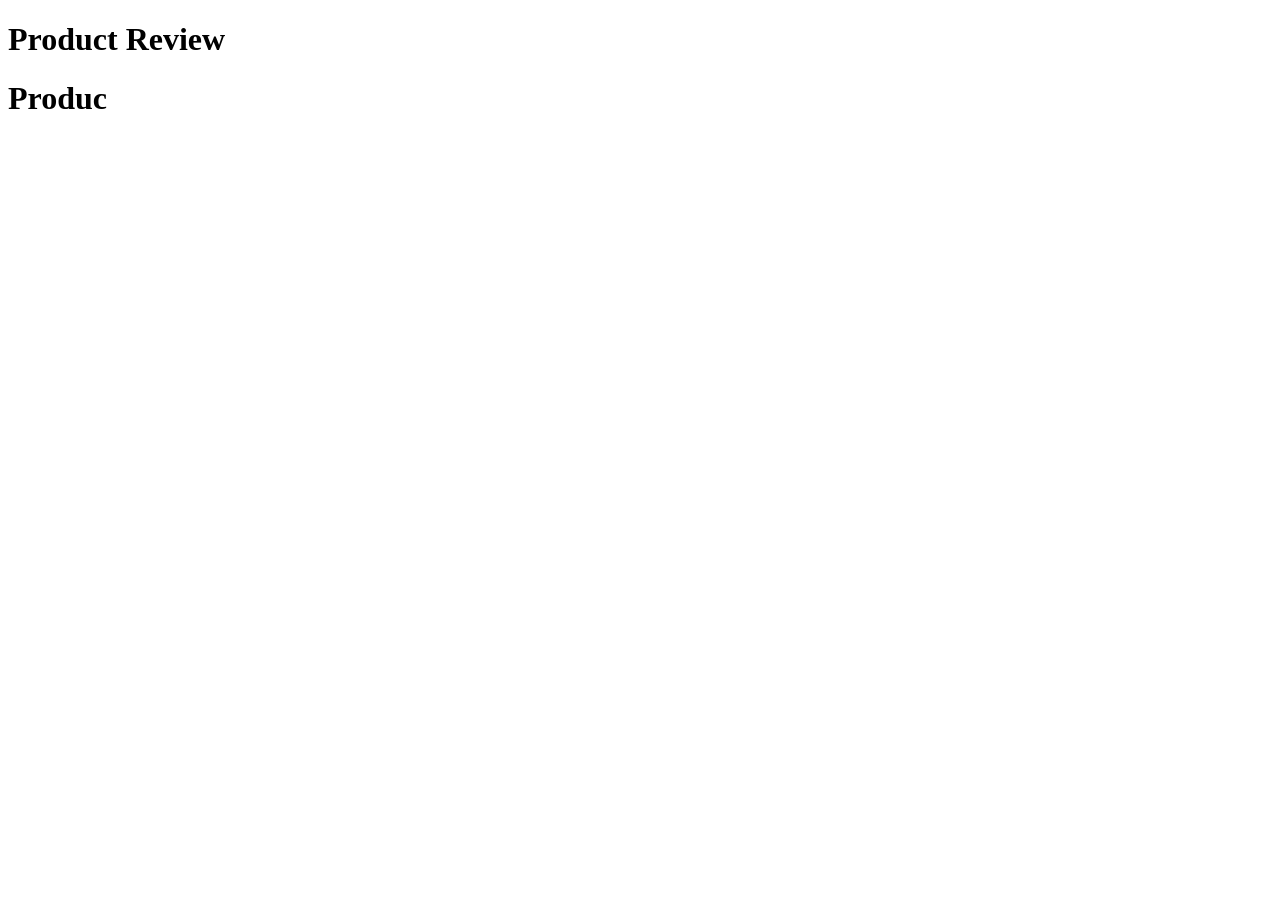
==== form.html @ b39e0c9f "siteplan project + form acitivity" ====
<!DOCTYPE html>
<html lang="en">
<head>
    <meta charset="UTF-8">
    <meta name="viewport" content="width=device-width, initial-scale=1.0">
    <title>Document</title>
    <meta name="author" content="Melissa A. Vieira">
    <meta name="description" content="sim">
    <link rel="stylesheet" href="styles/form.css">
    <script src="scripts/form.js" defer></script>
</head>
<body>
    <header>
        <h1>Product Review</h1>
    </header>
    <main>
        <h1>Produc</h1>
    </main>
    
</body>
</html>
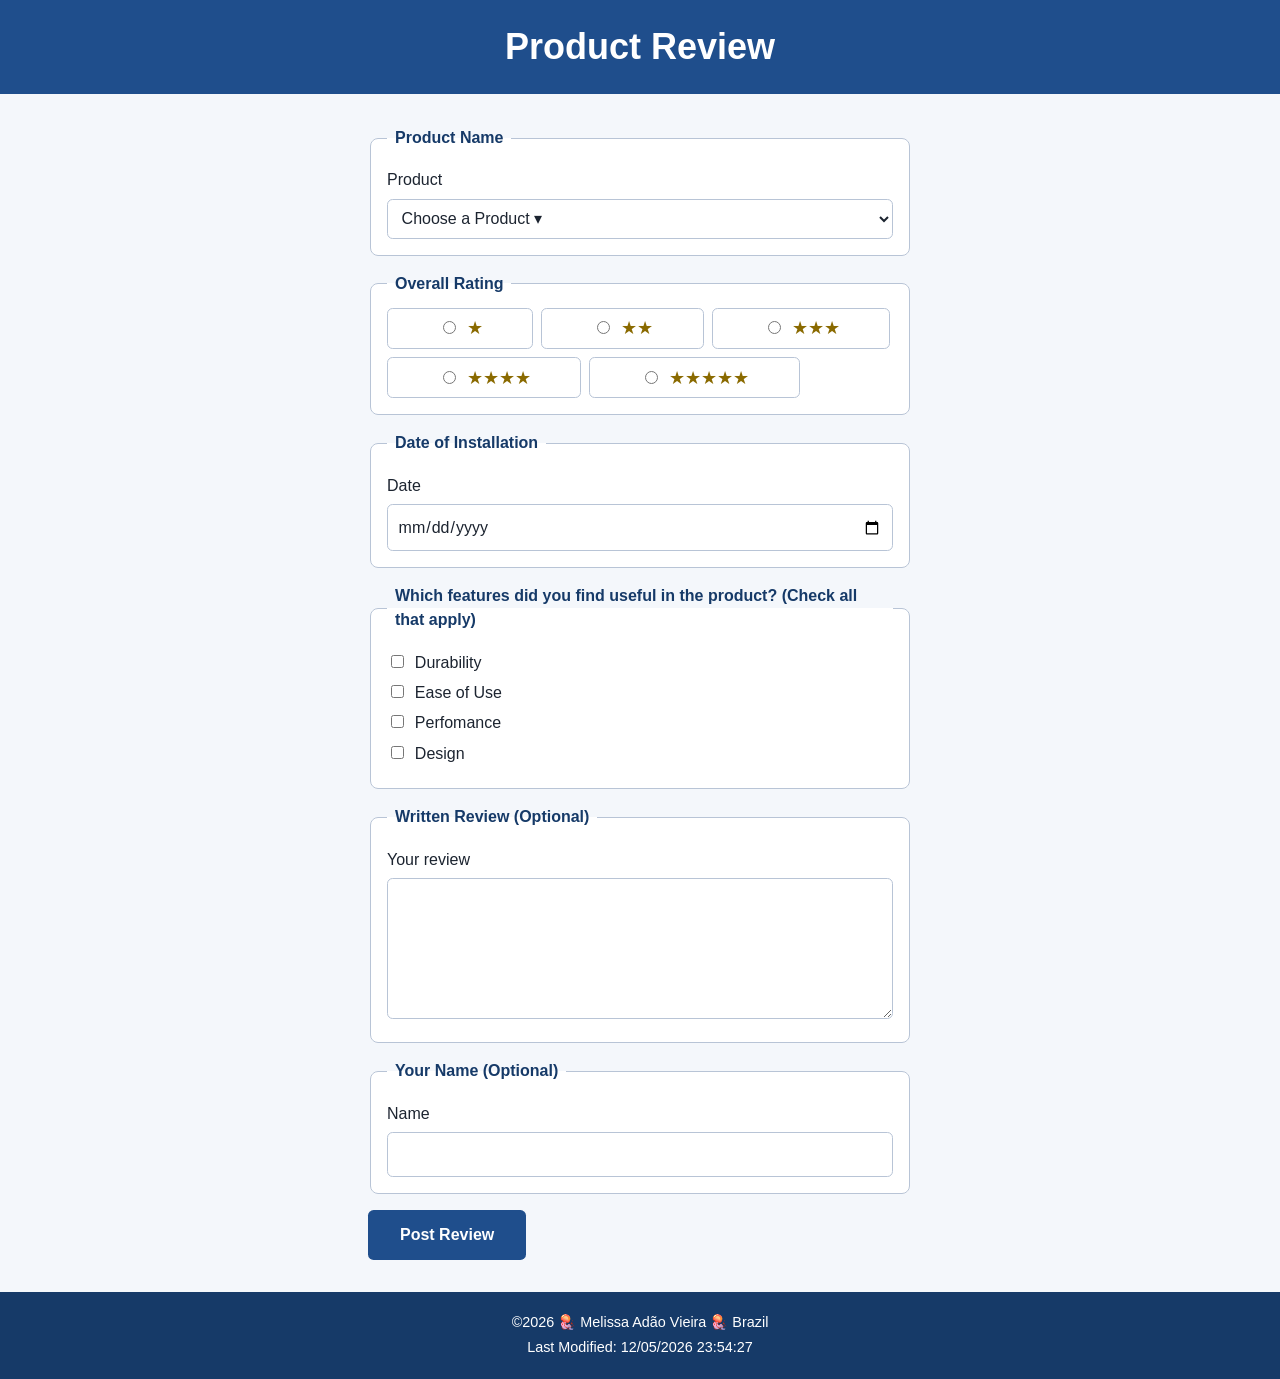
==== commit d441f402: "form and review activity" ====
--- a/form.html
+++ b/form.html
@@ -3,9 +3,9 @@
 <head>
     <meta charset="UTF-8">
     <meta name="viewport" content="width=device-width, initial-scale=1.0">
-    <title>Document</title>
+    <title>Product Review</title>
     <meta name="author" content="Melissa A. Vieira">
-    <meta name="description" content="sim">
+    <meta name="description" content="Share your experience with our products. Rate an item, choose the features you liked and leave a review in this quick and easy form.">
     <link rel="stylesheet" href="styles/form.css">
     <script src="scripts/form.js" defer></script>
 </head>
@@ -14,8 +14,52 @@
         <h1>Product Review</h1>
     </header>
     <main>
-        <h1>Produc</h1>
+        <form method="get" action="review.html" class="pr1">
+        <fieldset>
+            <legend>Product Name</legend>
+            <label for="product">Product</label>
+                <select id="product" name="product" required>
+                    <option value="" disabled selected>Choose a Product &#9662;</option>
+                </select>
+        </fieldset>
+        <fieldset>
+            <legend>Overall Rating</legend>
+            <div class="rating">
+                <label for="rating1"><input type="radio" id="rating1" name="rating" value="1" required> ★ <span class="sr-only"> 1 Star </span></label>
+                <label for="rating2"><input type="radio" id="rating2" name="rating" value="2" required> ★★ <span class="sr-only"> 2 Star </span></label>
+                <label for="rating3"><input type="radio" id="rating3" name="rating" value="3" required> ★★★ <span class="sr-only"> 3 Star </span></label>
+                <label for="rating4"><input type="radio" id="rating4" name="rating" value="4" required> ★★★★ <span class="sr-only"> 4 Star </span></label>
+                <label for="rating5"><input type="radio" id="rating5" name="rating" value="5" required> ★★★★★ <span class="sr-only"> 5 Star </span></label>
+            </div>
+        </fieldset>
+        <fieldset>
+            <legend>Date of Installation</legend>
+            <label for="installdate">Date</label>
+            <input type="date" id="installdate" name="installdate" required>
+        </fieldset>
+        <fieldset>
+            <legend>Which features did you find useful in the product? (Check all that apply)</legend>
+            <label for="durability"><input type="checkbox" id="durability" name="features" value="durability"> Durability</label>
+            <label for="ease"><input type="checkbox" id="ease" name="features" value="ease-of-use"> Ease of Use</label>
+            <label for="performance"><input type="checkbox" id="performance" name="features" value="performance"> Perfomance</label>
+            <label for="design"><input type="checkbox" id="design" name="features" value="design"> Design</label>
+        </fieldset>
+        <fieldset>
+            <legend>Written Review (Optional)</legend>
+            <label for="rewview">Your review</label>
+            <textarea id="review" name="review" rows="5"></textarea>
+        </fieldset>
+        <fieldset>
+            <legend>Your Name (Optional)</legend>
+            <label for="fullname">Name </label>
+            <input type="text" name="fullname" autocomplete="name">
+        </fieldset>
+            <input type="submit" value="Post Review">
+        </form>
     </main>
-    
+    <footer>
+        <p>&copy;2026 🪼 Melissa Adão Vieira 🪼 Brazil</p>
+        <p>Last Modified: <span id="lastModified"></span></p>
+    </footer>
 </body>
 </html>
--- a/styles/form.css
+++ b/styles/form.css
@@ -0,0 +1,184 @@
+:root {
+  --bg: #f4f7fb;
+  --card: #ffffff;
+  --primary: #1f4e8c;
+  --primary-dark: #163a68;
+  --accent: #b8a057;
+  --text: #1c2430;
+  --border: #b8c4d6;
+}
+
+* {
+  box-sizing: border-box;
+}
+
+body {
+  margin: 0;
+  font-family: "Segoe UI", Roboto, Arial, sans-serif;
+  font-size: 1rem;
+  line-height: 1.5;
+  color: var(--text);
+  background-color: var(--bg);
+}
+
+header {
+  background-color: var(--primary);
+  color: #ffffff;
+  text-align: center;
+  padding: 1.25rem 1rem;
+}
+
+h1 {
+  margin: 0;
+  font-size: 1.75rem;
+}
+
+main {
+  max-width: 36rem;
+  margin: 1.5rem auto;
+  padding: 0 1rem;
+}
+
+form {
+  display: flex;
+  flex-direction: column;
+  gap: 1rem;
+}
+
+fieldset {
+  background-color: var(--card);
+  border: 1px solid var(--border);
+  border-radius: 0.5rem;
+  padding: 0.75rem 1rem 1rem;
+}
+
+legend {
+  font-weight: 600;
+  color: var(--primary-dark);
+  padding: 0 0.5rem;
+}
+
+label {
+  display: block;
+  margin: 0.4rem 0;
+  cursor: pointer;
+}
+
+select,
+input[type="date"],
+input[type="text"],
+textarea {
+  width: 100%;
+  padding: 0.6rem;
+  font: inherit;
+  color: var(--text);
+  background-color: #ffffff;
+  border: 1px solid var(--border);
+  border-radius: 0.35rem;
+}
+
+textarea {
+  resize: vertical;
+}
+
+input[type="radio"],
+input[type="checkbox"] {
+  accent-color: var(--primary);
+  margin-right: 0.4rem;
+}
+
+
+.rating {
+  display: flex;
+  flex-wrap: wrap;
+  gap: 0.5rem;
+}
+
+.rating label {
+  margin: 0;
+  padding: 0.4rem 3.1rem;
+  border: 1px solid var(--border);
+  border-radius: 0.35rem;
+  color: #8a6a00;
+  font-size: 1.1rem;
+}
+
+.rating label:has(input:checked) {
+  background-color: var(--accent);
+  border-color: #8a6a00;
+  color: #000000;
+}
+
+select:focus-visible,
+input:focus-visible,
+textarea:focus-visible {
+  outline: 3px solid var(--accent);
+  outline-offset: 2px;
+}
+
+input[type="submit"] {
+  padding: 0.8rem 1rem;
+  font: inherit;
+  font-weight: 600;
+  color: #ffffff;
+  background-color: var(--primary);
+  border: none;
+  border-radius: 0.35rem;
+  cursor: pointer;
+}
+
+input[type="submit"]:hover {
+  background-color: var(--primary-dark);
+}
+
+.sr-only {
+  position: absolute;
+  width: 1px;
+  height: 1px;
+  margin: -1px;
+  padding: 0;
+  overflow: hidden;
+  clip: rect(0, 0, 0, 0);
+  white-space: nowrap;
+  border: 0;
+}
+
+.confirmation {
+  text-align: center;
+  background-color: var(--card);
+  border: 1px solid var(--border);
+  border-radius: 0.5rem;
+  padding: 1.5rem 1rem;
+}
+
+.confirmation a {
+  color: var(--primary);
+}
+
+footer {
+  text-align: center;
+  background-color: var(--primary-dark);
+  color: #ffffff;
+  padding: 1rem;
+  margin-top: 2rem;
+  font-size: 0.9rem;
+}
+
+footer p {
+  margin: 0.25rem 0;
+}
+
+@media (min-width: 40rem) {
+  h1 {
+    font-size: 2.25rem;
+  }
+
+  main {
+    margin: 2rem auto;
+  }
+
+  input[type="submit"] {
+    align-self: flex-start;
+    padding: 0.8rem 2rem;
+  }
+}
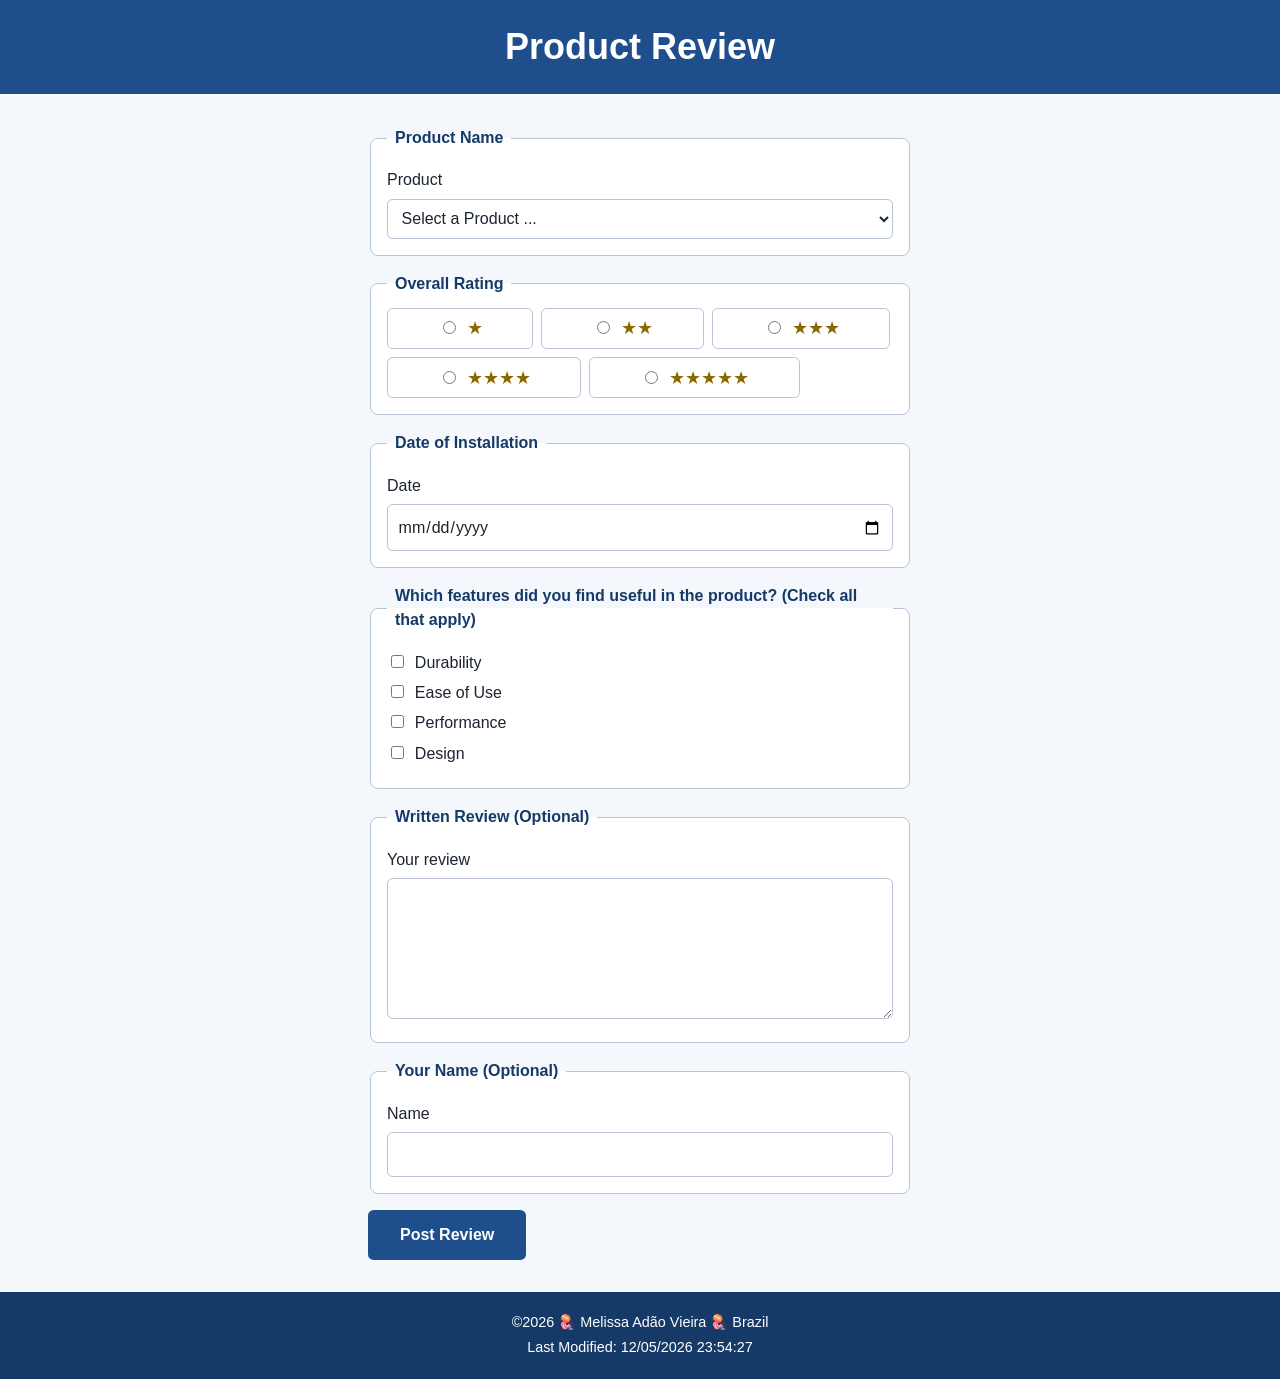
==== commit 4fd7f1bc: "update form.html" ====
--- a/form.html
+++ b/form.html
@@ -19,17 +19,17 @@
             <legend>Product Name</legend>
             <label for="product">Product</label>
                 <select id="product" name="product" required>
-                    <option value="" disabled selected>Choose a Product &#9662;</option>
+                    <option value="" disabled selected>Select a Product ...</option>
                 </select>
         </fieldset>
         <fieldset>
             <legend>Overall Rating</legend>
             <div class="rating">
                 <label for="rating1"><input type="radio" id="rating1" name="rating" value="1" required> ★ <span class="sr-only"> 1 Star </span></label>
-                <label for="rating2"><input type="radio" id="rating2" name="rating" value="2" required> ★★ <span class="sr-only"> 2 Star </span></label>
-                <label for="rating3"><input type="radio" id="rating3" name="rating" value="3" required> ★★★ <span class="sr-only"> 3 Star </span></label>
-                <label for="rating4"><input type="radio" id="rating4" name="rating" value="4" required> ★★★★ <span class="sr-only"> 4 Star </span></label>
-                <label for="rating5"><input type="radio" id="rating5" name="rating" value="5" required> ★★★★★ <span class="sr-only"> 5 Star </span></label>
+                <label for="rating2"><input type="radio" id="rating2" name="rating" value="2" required> ★★ <span class="sr-only"> 2 Stars </span></label>
+                <label for="rating3"><input type="radio" id="rating3" name="rating" value="3" required> ★★★ <span class="sr-only"> 3 Stars </span></label>
+                <label for="rating4"><input type="radio" id="rating4" name="rating" value="4" required> ★★★★ <span class="sr-only"> 4 Stars </span></label>
+                <label for="rating5"><input type="radio" id="rating5" name="rating" value="5" required> ★★★★★ <span class="sr-only"> 5 Stars </span></label>
             </div>
         </fieldset>
         <fieldset>
@@ -41,18 +41,18 @@
             <legend>Which features did you find useful in the product? (Check all that apply)</legend>
             <label for="durability"><input type="checkbox" id="durability" name="features" value="durability"> Durability</label>
             <label for="ease"><input type="checkbox" id="ease" name="features" value="ease-of-use"> Ease of Use</label>
-            <label for="performance"><input type="checkbox" id="performance" name="features" value="performance"> Perfomance</label>
+            <label for="performance"><input type="checkbox" id="performance" name="features" value="performance"> Performance</label>
             <label for="design"><input type="checkbox" id="design" name="features" value="design"> Design</label>
         </fieldset>
         <fieldset>
             <legend>Written Review (Optional)</legend>
-            <label for="rewview">Your review</label>
+            <label for="review">Your review</label>
             <textarea id="review" name="review" rows="5"></textarea>
         </fieldset>
         <fieldset>
             <legend>Your Name (Optional)</legend>
             <label for="fullname">Name </label>
-            <input type="text" name="fullname" autocomplete="name">
+            <input type="text" id="fullname" name="fullname" autocomplete="name">
         </fieldset>
             <input type="submit" value="Post Review">
         </form>
